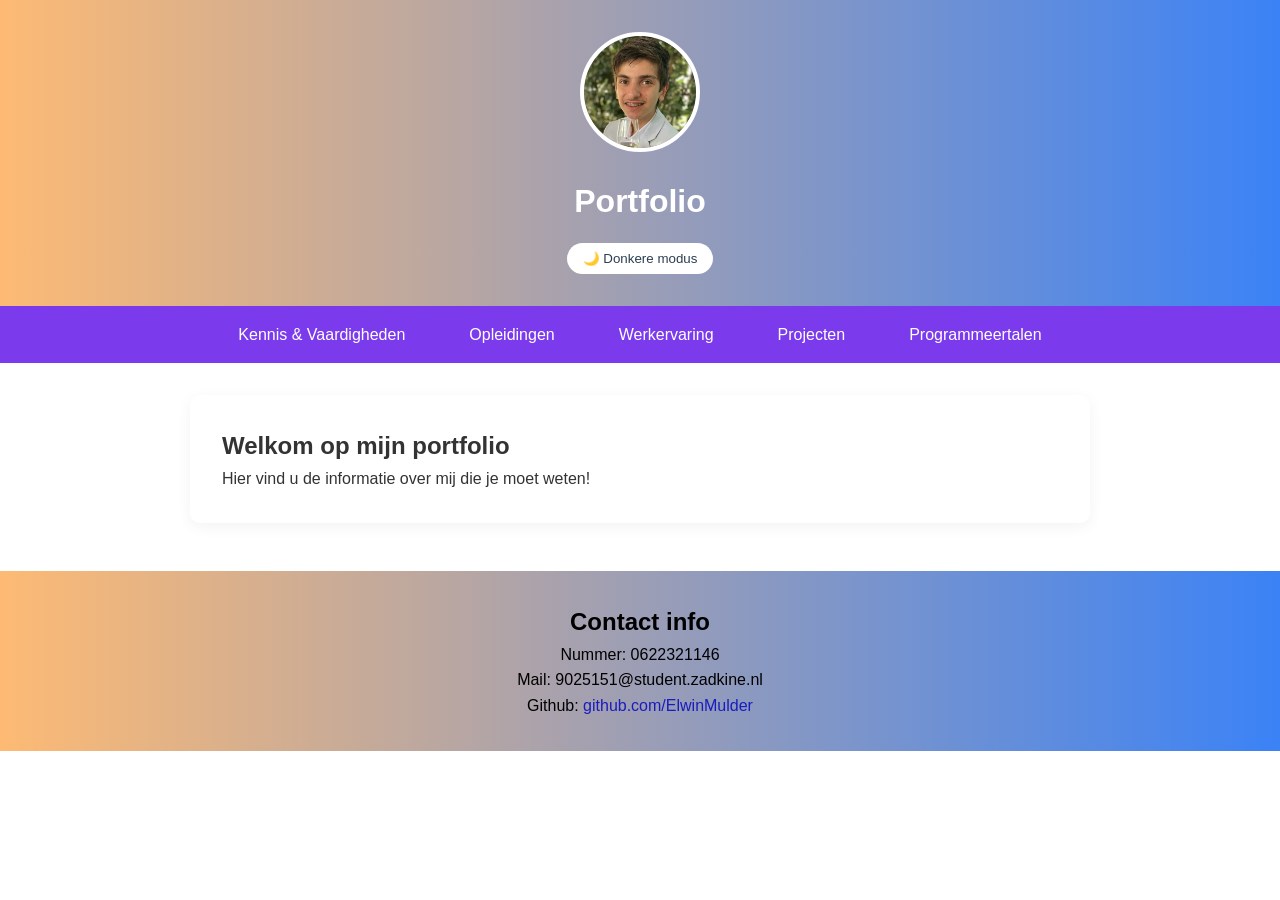
==== front and development/index.html @ 991b1473 "push" ====
<!DOCTYPE html>
<html lang="nl">
<head>
    <meta charset="UTF-8">
    <meta name="viewport" content="width=device-width, initial-scale=1.0">
    <title>Portfolio - Home</title>
    <link rel="stylesheet" href="styles.css">
</head>
<body>
    <header>
        <div class="profile">
            <img src="afbeeldingen/elwin.png" alt="Profiel foto">
        </div>
        <h1>Portfolio</h1>
        <button id="darkModeToggle">🌙 Donkere modus</button>
    </header>
    <nav>
        <div class="hamburger-toggle">&#9776;</div>
        <ul class="hamburger">
            <li><a href="kennis.html">Kennis & Vaardigheden</a></li>
            <li><a href="opleidingen.html">Opleidingen</a></li>
            <li><a href="werkervaring.html">Werkervaring</a></li>
            <li><a href="projecten.html">Projecten</a></li>
            <li><a href="programmeertalen.html">Programmeertalen</a></li>
          </ul>
      </nav>
    <main>
        <h2>Welkom op mijn portfolio</h2>
        <p>Hier vind u de informatie over mij die je moet weten!</p>
    </main>
    <footer>
        <h2>Contact info</h2>
        <p>
            Nummer: 0622321146 <br>
            Mail: 9025151@student.zadkine.nl <br>
            Github: <a href="https://github.com/ElwinMulder" target="_blank">github.com/ElwinMulder</a>
        </p>
    </footer>
    <script src="script.js"></script>

</body>
</html>
---- front and development/styles.css ----
/* Reset en basisopmaak */
* {
    margin: 0;
    padding: 0;
    box-sizing: border-box;
    font-family: 'Segoe UI', sans-serif;
  }
  
  body {
    background: #FFFFFF;
    color: #333;
    line-height: 1.6;
  }
  
  /* Header */
  header {
    background: linear-gradient(to right, #FDBA74, #3B82F6);
    color: white;
    text-align: center;
    padding: 2rem 1rem;
    box-shadow: 0 4px 10px rgba(0,0,0,0.1);
  }
  
  header .profile img {
    width: 120px;
    height: 120px;
    border-radius: 50%;
    border: 4px solid white;
    object-fit: cover;
    margin-bottom: 1rem;
  }
  
  /* Navigatie */
  nav {
    background: #7C3AED;
    padding: 1rem;
    position: relative;
  }
  
  nav .hamburger-toggle {
    font-size: 24px;
    color: white;
    display: none;
    cursor: pointer;
  }
  
  nav ul {
    display: flex;
    justify-content: center;
    gap: 2rem;
    list-style: none;
    flex-wrap: wrap;
  }
  
  nav ul li a {
    color: white;
    text-decoration: none;
    padding: 0.5rem 1rem;
    transition: background 0.3s;
  }
  
  nav ul li a:hover {
    background: rgba(255,255,255,0.2);
    border-radius: 5px;
  }
  
  /* Hamburger menu op mobiel */
  @media (max-width: 768px) {
    nav ul {
      display: none;
      flex-direction: column;
      background: #2c3e50;
      padding: 1rem;
      border-radius: 8px;
    }
  
    nav ul.active {
      display: flex;
    }
  
    nav .hamburger-toggle {
      display: block;
    }
  }
  
  /* Main content */
  main {
    padding: 2rem;
    max-width: 900px;
    margin: auto;
    background: white;
    border-radius: 10px;
    box-shadow: 0 4px 15px rgba(0,0,0,0.05);
    margin-top: 2rem;
  }
  
  /* Footer */
  footer {
    background: linear-gradient(to right, #FDBA74, #3B82F6);
    color: #000000;
    text-align: center;
    padding: 2rem;
    margin-top: 3rem;
  }
  
  footer a {
    color: #1a1dbc;
    text-decoration: none;
  }
  
  footer a:hover {
    text-decoration: underline;
  }
  
  /* Donkere modus knop */
#darkModeToggle {
    margin-top: 1rem;
    background: white;
    color: #2c3e50;
    padding: 0.5rem 1rem;
    border: none;
    border-radius: 20px;
    cursor: pointer;
    transition: all 0.3s ease;
  }
  
  #darkModeToggle:hover {
    background: #ecf0f1;
  }
  
  /* Donkere modus styling */
  body.dark-mode {
    background: #121212;
    color: #e0e0e0;
  }
  
  body.dark-mode header {
    background: linear-gradient(to right, #000000, #434343);
  }
  
  body.dark-mode nav {
    background: #1e1e1e;
  }
  
  body.dark-mode nav ul li a {
    color: #e0e0e0;
  }
  
  body.dark-mode nav ul li a:hover {
    background: rgba(255, 255, 255, 0.1);
  }
  
  body.dark-mode main {
    background: #1e1e1e;
    color: #e0e0e0;
  }
  
  body.dark-mode footer {
    background: #000000;
  }
  
  body.dark-mode #darkModeToggle {
    background: #333;
    color: #fff;
  }
  .opleiding {
    display: flex;
    justify-content: space-between;
    align-items: center;
    padding: 1rem;
    background: white;
    border-radius: 8px;
    box-shadow: 0 2px 5px rgba(0,0,0,0.05);
    margin-bottom: 1rem;
  }
  
  body.dark-mode .opleiding {
    background: #1f1f1f;
    color: #e0e0e0;
  }
  
  .opleiding .info {
    max-width: 70%;
  }
  
  .opleiding .jaar {
    font-weight: bold;
    color: #3498db;
  }
  
  body.dark-mode .opleiding .jaar {
    color: #1abc9c;
  }
  .ervaring {
    display: flex;
    justify-content: space-between;
    align-items: center;
    padding: 1rem;
    background: white;
    border-color: #FACC15;
    border-radius: 10px;
    box-shadow: 0 2px 5px rgba(0,0,0,0.05);
    margin-bottom: 1rem;
  }
  
  body.dark-mode .ervaring {
    background: #1f1f1f;
    color: #e0e0e0;
  }
  
  .ervaring .info {
    max-width: 70%;
  }
  
  .ervaring .jaar {
    font-weight: bold;
    color: #3498db;
  }
  
  body.dark-mode .ervaring .jaar {
    color: #1abc9c;
  }
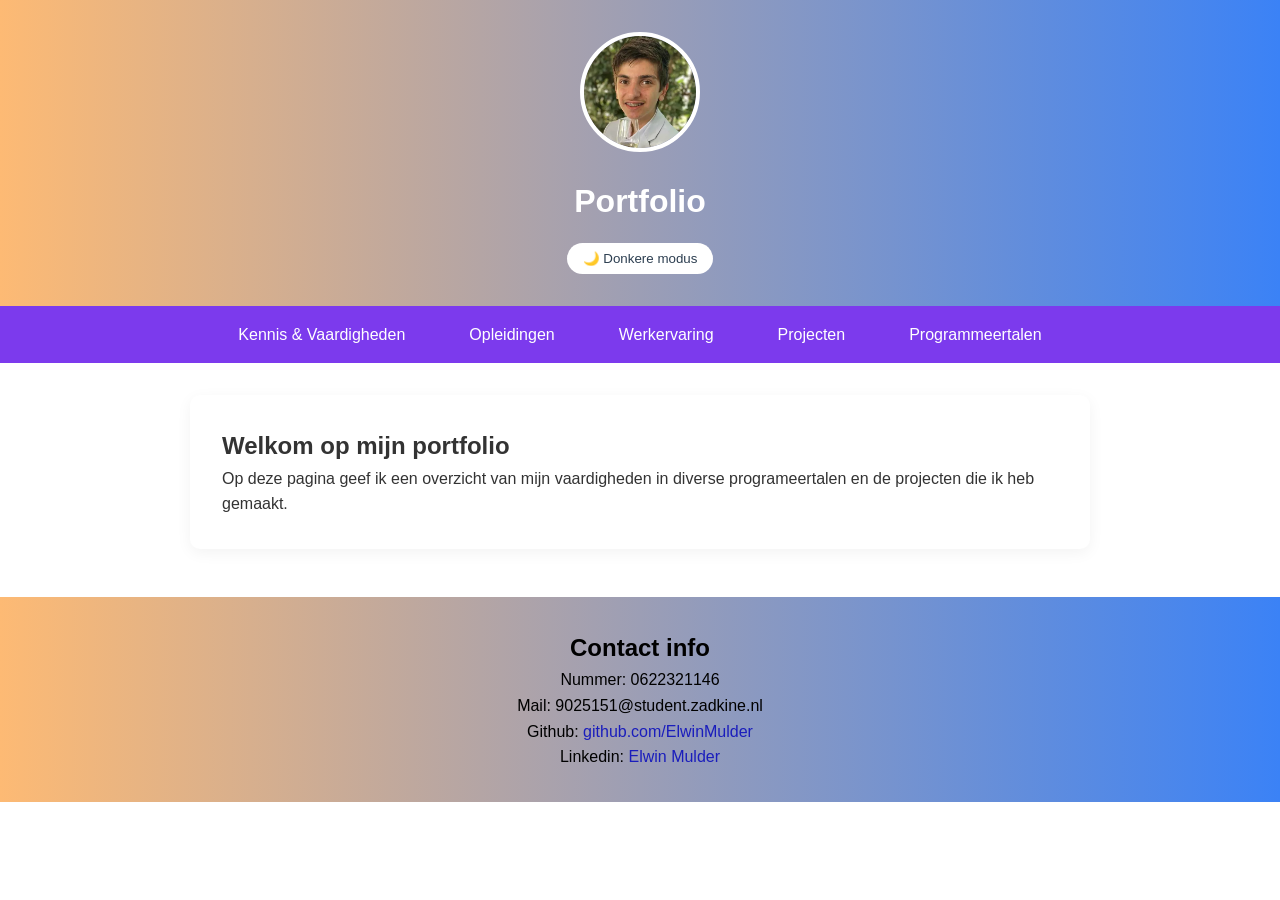
==== commit e68bd1e9: "changes" ====
--- a/front and development/index.html
+++ b/front and development/index.html
@@ -26,14 +26,15 @@
       </nav>
     <main>
         <h2>Welkom op mijn portfolio</h2>
-        <p>Hier vind u de informatie over mij die je moet weten!</p>
+        <p>Op deze pagina geef ik een overzicht van mijn vaardigheden in diverse programeertalen en de projecten die ik heb gemaakt.</p>
     </main>
     <footer>
         <h2>Contact info</h2>
         <p>
             Nummer: 0622321146 <br>
             Mail: 9025151@student.zadkine.nl <br>
-            Github: <a href="https://github.com/ElwinMulder" target="_blank">github.com/ElwinMulder</a>
+            Github: <a href="https://github.com/ElwinMulder" target="_blank">github.com/ElwinMulder</a> <br>
+            Linkedin: <a href="https://www.linkedin.com/in/elwin-mulder-9a9042354/" target="_blank">Elwin Mulder</a>
         </p>
     </footer>
     <script src="script.js"></script>
